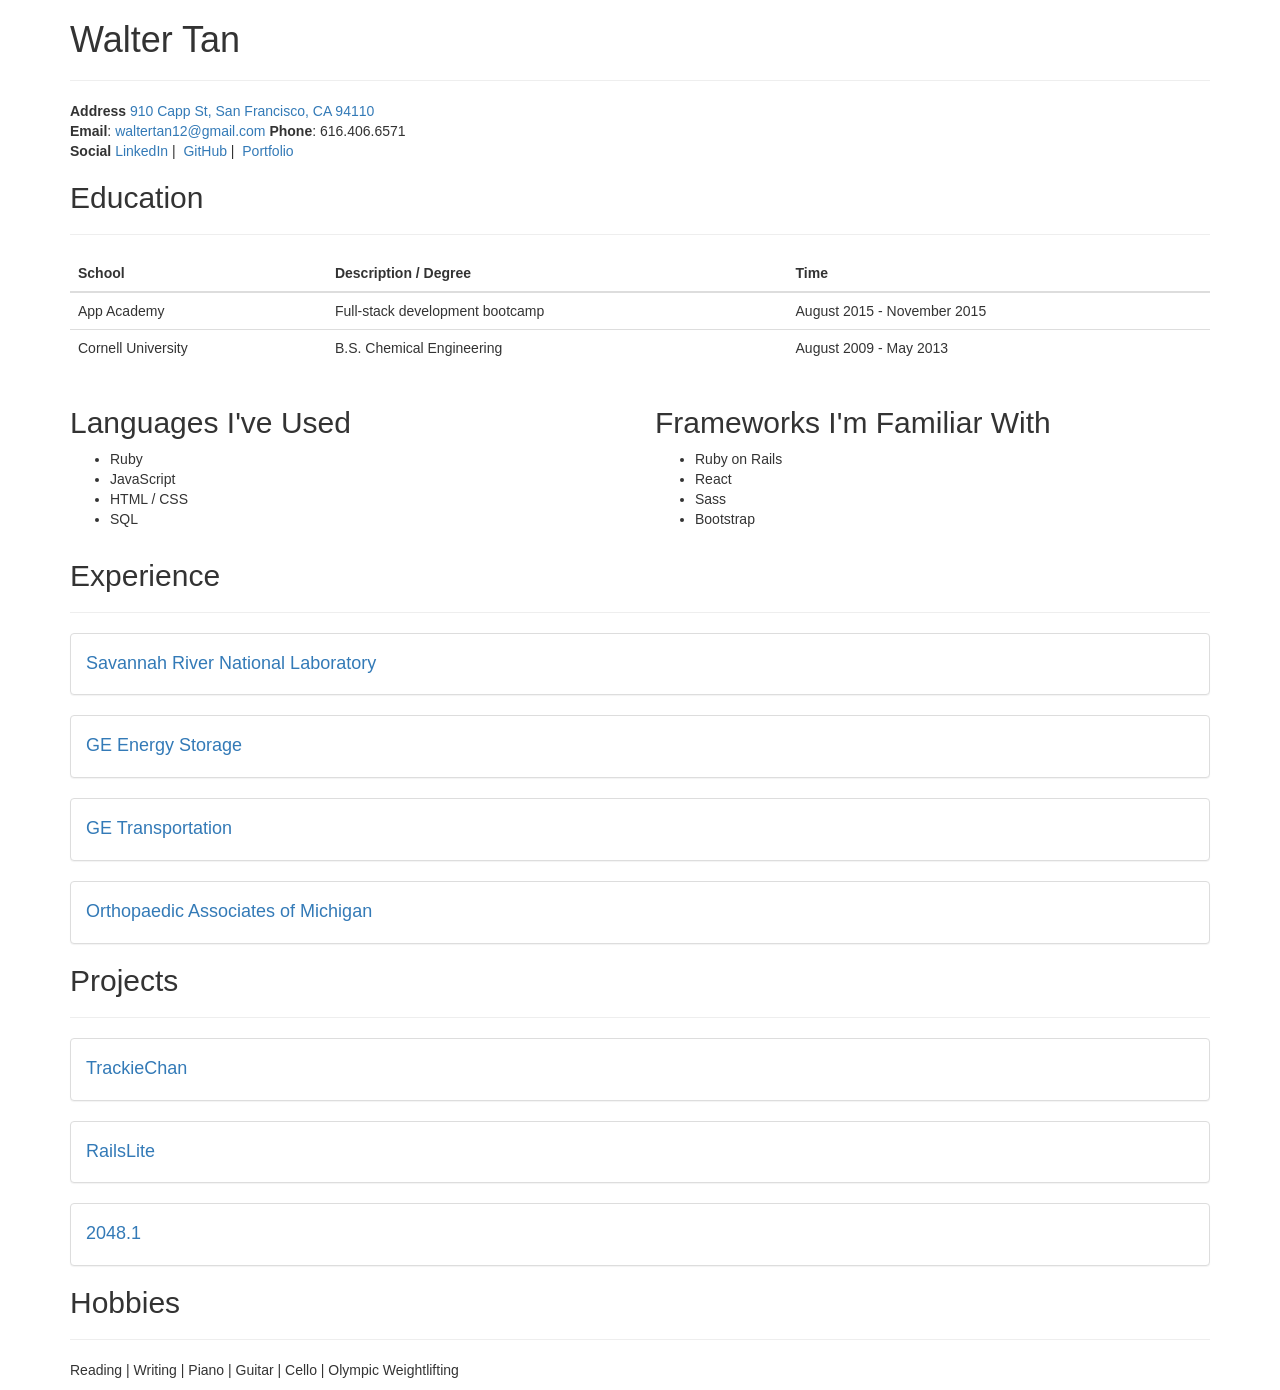
==== resume.html @ 3ff48437 "Create HTML resume" ====
<!DOCTYPE html>
<html>
<head>
  <title>Resume</title>
  <meta charset="utf-8" />
  <link rel="stylesheet" 
        href="https://maxcdn.bootstrapcdn.com/bootstrap/3.3.6/css/bootstrap.min.css">
  <script src="https://ajax.googleapis.com/ajax/libs/jquery/1.11.3/jquery.min.js"></script>
  <script type"text/javascript" 
          src="https://maxcdn.bootstrapcdn.com/bootstrap/3.3.6/js/bootstrap.min.js"></script>
</head>
<body>
  <div class="resume container">
    <div class="header">
      <h1>
        Walter Tan
      </h1>
      <hr>
      <span><strong>Address</strong>
        <a href="https://www.google.com/maps/place/910+Capp+St,+San+Francisco,+CA+94110/@37.75191,-122.4197442,17z/data=!3m1!4b1!4m2!3m1!1s0x808f7e473ae6cee1:0xc97fd3fa7aa0d35b">
          910 Capp St, San Francisco, CA 94110
        </a>
      </span>
      <br>
      <span><strong>Email</strong>: 
        <a href="mailto:waltertan12@gmail.com">
          waltertan12@gmail.com
        </a>
      </span>
      <span><strong>Phone</strong>: 
        616.406.6571
      </span>
      <br>
      <span><strong>Social</strong></span>
      <span>
        <a href="http://linkedin.com/in/waltertan12">
          LinkedIn
        </a> |&nbsp;
      </span>
      <span>
        <a href="http://github.com/waltertan12">
          GitHub
        </a>|&nbsp;
      </span>
      <span>
        <a href="http://waltertan12.github.io">
          Portfolio
        </a>
      </span>
    </div>

    <div class="education">
      <h2>Education</h2>
      <hr>
      <table class="table">
        <thead>
          <th>School</th>
          <th>Description / Degree</th>
          <th>Time</th>
        </thead>
        <tr>
          <td>App Academy</td>
          <td>Full-stack development bootcamp</td>
          <td>August 2015 - November 2015</td>
        </tr>
        <tr>
          <td>Cornell University</td>
          <td>B.S. Chemical Engineering</td>
          <td>August 2009 - May 2013</td>
        </tr>
      </table>
    </div>
    <div class="skills row">
      <div class="col-md-6">
        <h2>Languages I've Used</h2>
        <ul>
          <li>Ruby</li>
          <li>JavaScript</li>
          <li>HTML / CSS</li>
          <li>SQL</li>
        </ul>
      </div>
      <div class="col-md-6">
        <h2>Frameworks I'm Familiar With</h2>
        <ul>
          <li>Ruby on Rails</li>
          <li>React</li>
          <li>Sass</li>
          <li>Bootstrap</li>
        </ul>
      </div>
    </div>

    <div class="experience">
      <h2>Experience</h2>
      <hr>
      <div className="panel-group" 
           id="accordion" 
           role="tablist" 
           aria-multiselectable="true">
        <div class="panel panel-default">
          <a role="button" 
             data-toggle="collapse" 
             data-parent="#accordion" href="#collapseOne" 
             aria-expanded="true" 
             aria-controls="collapseOne">
            <div class="panel-heading" role="tab" id="headingOne">
              <h4 className="container panel-title">
                Savannah River National Laboratory
              </h4>
            </div>
          </a>
          <div id="collapseOne" 
               class="panel-collapse collapse" 
               role="tabpanel" 
               aria-labelledby="headingOne" 
               aria-expanded="true">
            <div class="panel-body">
              <h4>
                Associate Engineer | Aiken, South Carolina | December 2013 - July 2015
              </h4>
              <ul>
                <li>Improved cycle time of the weekly report process 85% by identifying, restructuring, and automating time consuming procedures</li>
                <li>Built an hourly financial tracking framework, significantly reducing process errors while cutting project time from days to hours</li>
                <li>Redesigned the flammable gas distribution system to limit maximum flow rate by sizing orifices and adjusting operating / failure pressures to comply with new safety standards </li>
                <li>Wrote and issued formal calculations on subjects ranging from the disposal of fissionable nuclear material to the diffusion of volatile organic compounds</li>
                <li>Wrote, edited, and approved work procedures for the maintenance and operations staff</li>
              </ul>
            </div>
          </div>
        </div>
        <!-- GE ENERGY STORAGE -->
        <div class="panel panel-default">
          <a role="button" 
             data-toggle="collapse" 
             data-parent="#accordion" href="#collapseTwo" 
             aria-expanded="true" 
             aria-controls="collapseTwo">
            <div class="panel-heading" role="tab" id="headingTwo">
              <h4 className="container panel-title">
                GE Energy Storage
              </h4>
            </div>
          </a>
          <div id="collapseTwo" 
               class="panel-collapse collapse" 
               role="tabpanel" 
               aria-labelledby="headingTwo" 
               aria-expanded="true">
            <div class="panel-body">
              <h4>
                Marketing Intern | Schenectady, New York | May 2012 - August 2012
              </h4>
              <ul>
                <li>Researched industrial motive markets and reached out to potential clients which led to new pilot projects for the motive team </li>
                <li>Developed a value proposition model for GE battery equipped delivery vehicles as opposed to lithium and diesel powered vehicles</li>
              </ul>
            </div>
          </div>
        </div>
        <!-- GE TRANSPORTATION -->
        <div class="panel panel-default" class="collapsed">
          <a role="button" 
             data-toggle="collapse" 
             data-parent="#accordion" href="#collapseThree" 
             aria-expanded="true" 
             aria-controls="collapseThree">
            <div class="panel-heading" role="tab" id="headingThree">
              <h4 className="container panel-title">
                GE Transportation
              </h4>
            </div>
          </a>
          <div id="collapseThree" 
               class="panel-collapse collapse" 
               role="tabpanel" 
               aria-labelledby="headingThree" 
               aria-expanded="true">
            <div class="panel-body">
              <h4>
                Quality Support Intern | Erie, Pennsylvania | September 2011 - December 2011
              </h4>
              <ul>
                <li>Aided in product quality data analysis by obtaining failure data from returned components, searching for trends by comparing current data to past fiscal quarters, and presenting conclusions </li>
                <li>Automated and updated Microsoft Excel spreadsheets by writing macros in VBA, greatly improving the efficiency and accuracy of data entry</li>
              </ul>
            </div>
          </div>
        </div>
        <!-- Orthopaedic Associate of Michigan -->
        <div class="panel panel-default" class="collapsed">
          <a role="button" 
             data-toggle="collapse" 
             data-parent="#accordion" href="#collapseFour" 
             aria-expanded="true" 
             aria-controls="collapseFour">
            <div class="panel-heading" role="tab" id="headingFour">
              <h4 className="container panel-title">
                Orthopaedic Associates of Michigan
              </h4>
            </div>
          </a>
          <div id="collapseFour" 
               class="panel-collapse collapse" 
               role="tabpanel" 
               aria-labelledby="headingFour" 
               aria-expanded="true">
            <div class="panel-body">
              <h4>
                Research Assistant | Grand Rapids, Michigan | June 2010 - August 2010
              </h4>
              <ul>
                <li>Aided in product quality data analysis by obtaining failure data from returned components, searching for trends by comparing current data to past fiscal quarters, and presenting conclusions </li>
                <li>Automated and updated Microsoft Excel spreadsheets by writing macros in VBA, greatly improving the efficiency and accuracy of data entry</li>
              </ul>
            </div>
          </div>
        </div>
      </div>
    </div>

    <div class="projects">
      <h2>Projects</h2>
      <hr>
        <!-- TrackieChan -->
        <div className="panel-group" 
           id="accordionTwo" 
           role="tablist" 
           aria-multiselectable="true">
        <div class="panel panel-default">
          <a role="button" 
             data-toggle="collapse" 
             data-parent="#accordionTwo" href="#collapseTrackieChan" 
             aria-expanded="true" 
             aria-controls="collapseTrackieChan">
            <div class="panel-heading" role="tab" id="trackiechan">
              <h4 className="container panel-title">
                TrackieChan
              </h4>
            </div>
          </a>
          <div id="collapseTrackieChan" 
               class="panel-collapse collapse" 
               role="tabpanel" 
               aria-labelledby="trackiechan" 
               aria-expanded="true">
            <div class="panel-body">
              <h4>
                A streaming music application inspire by SoundCloud | 
                <a href="http://trackiechan.ninja">Live</a> | 
                <a href="http://github.com/waltertan12/FinalProject">GitHub</a>
              </h4>
              <h5>Ruby | Ruby on Rails | JavaScript | React </h5>
              <ul>
                <li>Uses React on the front-end and a Rails JSON API on the back-end</li>
                <li>Implements a polymorphic feed with a ranking algorithm to determine trends</li>
                <li>Follows the Flux architecture to simplify data flow from multiple back-end models</li>
              </ul>
              <!-- <img src="./images/thumbs/trackiechan_thumb.png"> -->
            </div>
          </div>
        </div>
        <!-- Rails Lite -->
        <div class="panel panel-default">
          <a role="button" 
             data-toggle="collapse" 
             data-parent="#accordionTwo" href="#collapseRailsLite" 
             aria-expanded="true" 
             aria-controls="collapseRailsLite">
            <div class="panel-heading" role="tab" id="headingRailsLite">
              <h4 className="container panel-title">
                RailsLite
              </h4>
            </div>
          </a>
          <div id="collapseRailsLite" 
               class="panel-collapse collapse" 
               role="tabpanel" 
               aria-labelledby="headingRailsLite" 
               aria-expanded="true">
            <div class="panel-body">
              <h4>
                An MVC web framework modeled after Ruby on Rails | 
                <a href="http://railslite.ddns.net">Live</a> | 
                <a href="http://github.com/waltertan12/RailsLite">GitHub</a>
              </h4>
              <h5>Ruby | SQL</h5>
              <ul>
                <li>Implements core functionality of the Rails Active Record and Action View libraries namely, model persistence, associations, relations, routing, and view rendering</li>
                <li>Includes a command line utility that simplifies setup of a new web application</li>
              </ul>
            </div>
          </div>
        </div>
        <!-- 2048.1 -->
        <div class="panel panel-default">
          <a role="button" 
             data-toggle="collapse" 
             data-parent="#accordionTwo" href="#collapse20481" 
             aria-expanded="true" 
             aria-controls="collapse20481">
            <div class="panel-heading" role="tab" id="heading20481">
              <h4 className="container panel-title">
                2048.1
              </h4>
            </div>
          </a>
          <div id="collapse20481" 
               class="panel-collapse collapse" 
               role="tabpanel" 
               aria-labelledby="heading20481" 
               aria-expanded="true">
            <div class="panel-body">
              <h4>
                The popular game 2048 but with a starting tile of '1' | 
                <a href="http://waltertan12.github.io/2048.1">Live</a> | 
                <a href="http://github.com/waltertan12/2048.1">GitHub</a>
              </h4>
              <h5>JavaScript | HTML | CSS</h5>
              <ul>
                <li>Includes an AI player that implements an Expectimax tree</li>
                <li>Uses CSS transitions and DOM manipulation for sliding and merging animations</li>
              </ul>
            </div>
          </div>
        </div>
      </div>
    </div>

    <div class="hobbies">
      <h2>Hobbies</h2>
      <hr>
      <p>Reading | Writing | Piano | Guitar | Cello | Olympic Weightlifting</p>
    </div>
  </div>
</body>
</html>
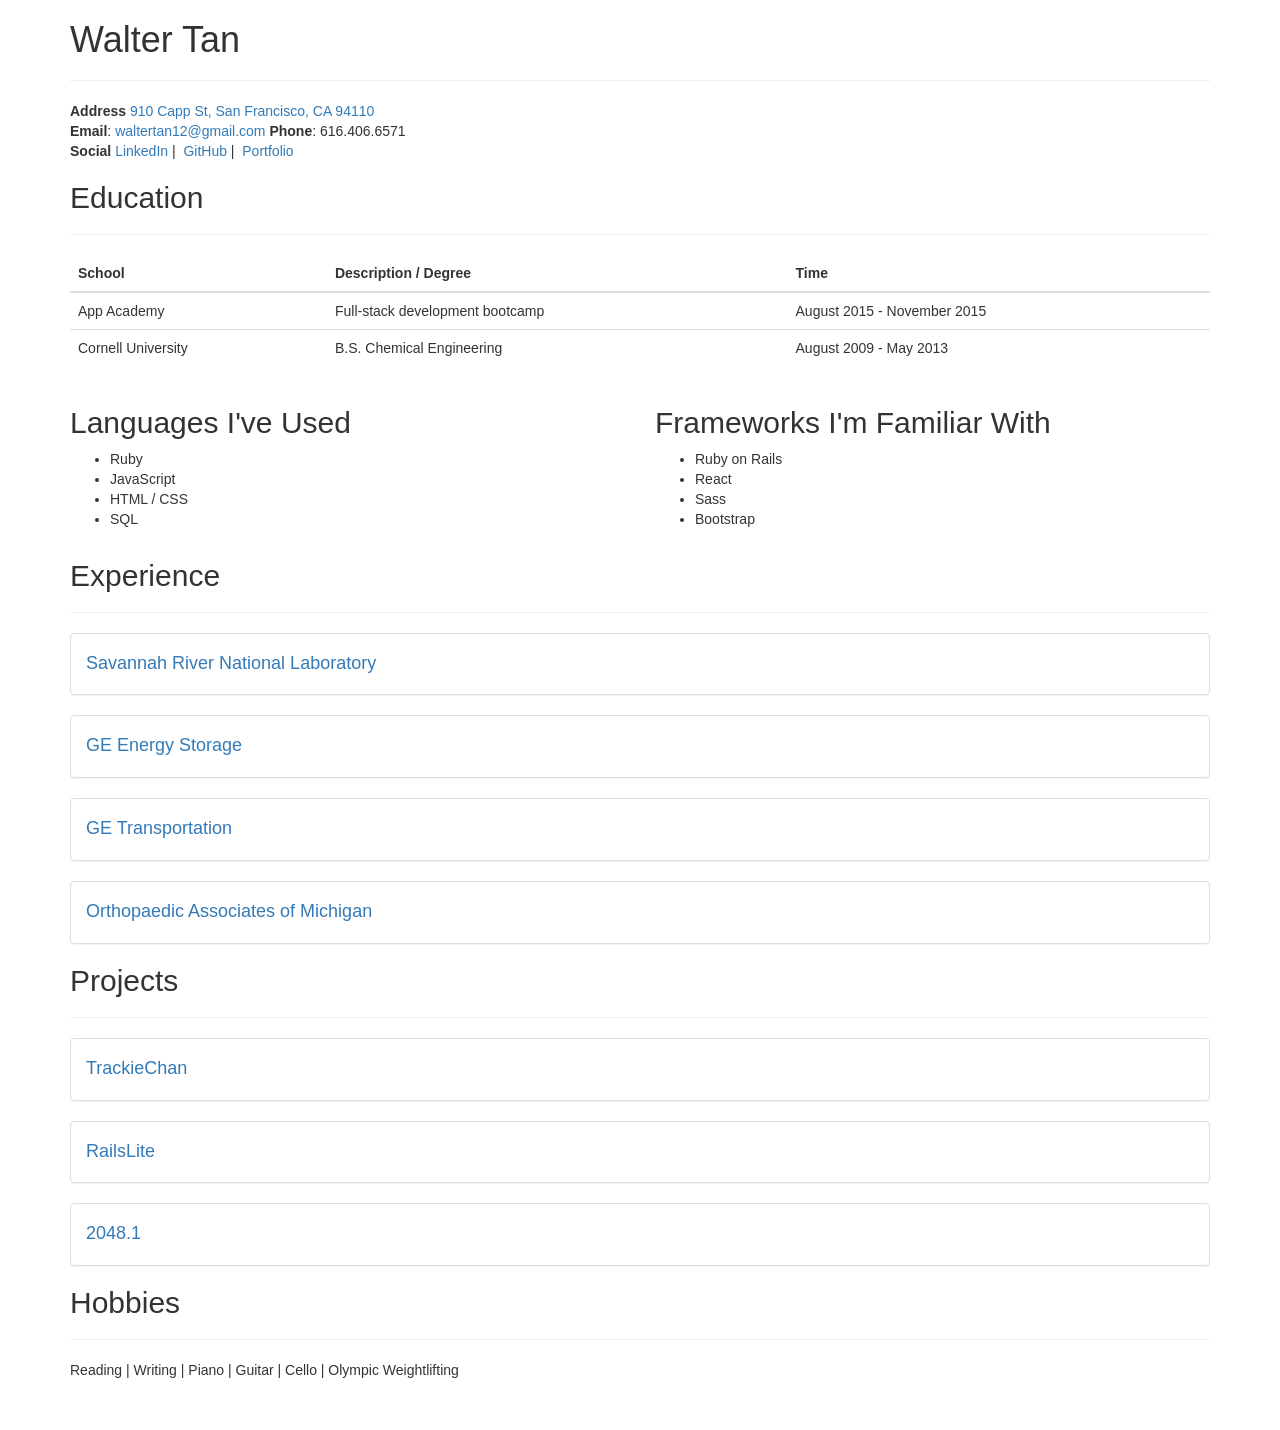
==== commit fdcb008f: "Add link to HTML resume on index.html" ====
--- a/resume.html
+++ b/resume.html
@@ -333,5 +333,6 @@
       <p>Reading | Writing | Piano | Guitar | Cello | Olympic Weightlifting</p>
     </div>
   </div>
+  <br><br>
 </body>
 </html>
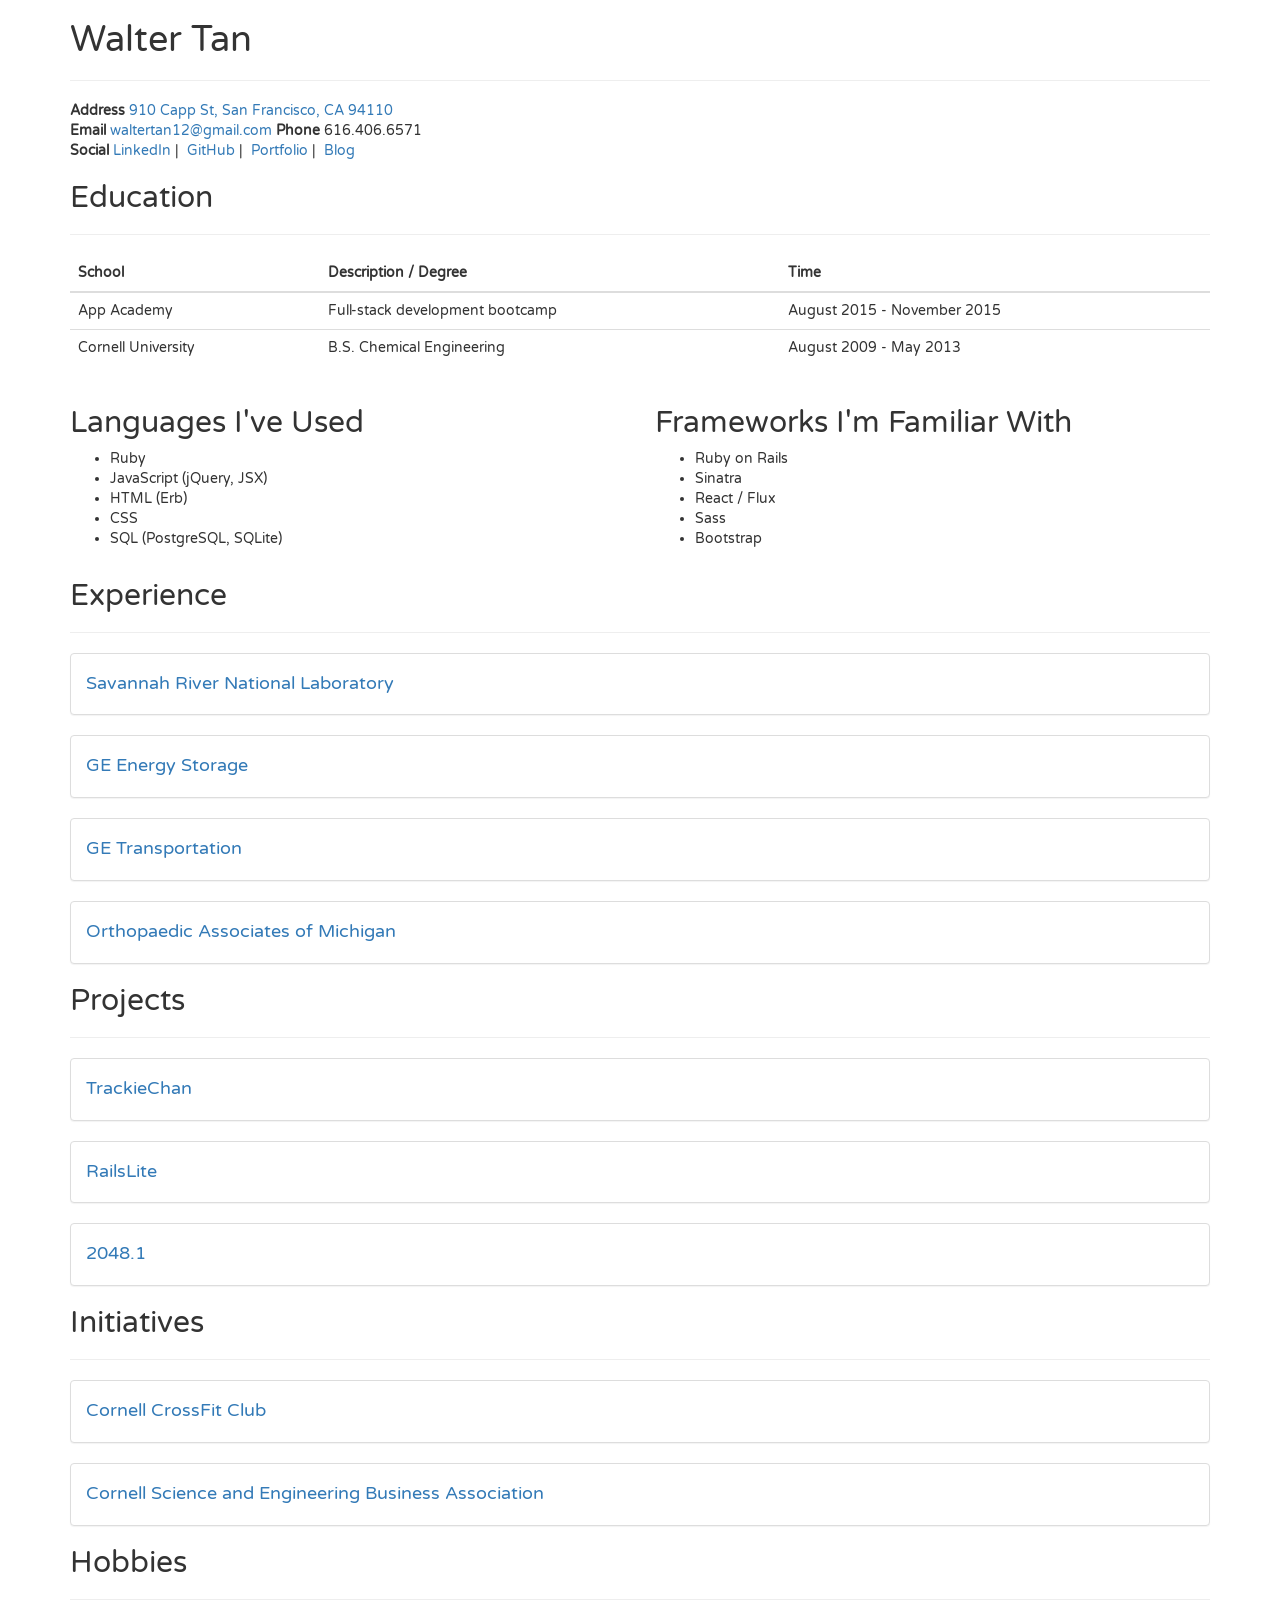
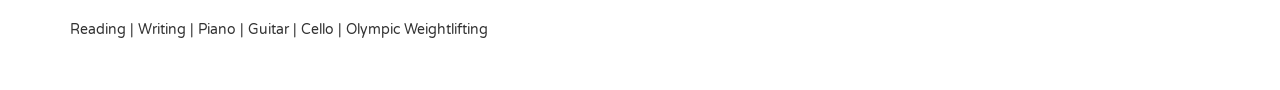
==== commit b99d523a: "Add initiatives to resume" ====
--- a/resume.html
+++ b/resume.html
@@ -8,6 +8,12 @@
   <script src="https://ajax.googleapis.com/ajax/libs/jquery/1.11.3/jquery.min.js"></script>
   <script type"text/javascript" 
           src="https://maxcdn.bootstrapcdn.com/bootstrap/3.3.6/js/bootstrap.min.js"></script>
+  <link href='https://fonts.googleapis.com/css?family=Varela+Round' rel='stylesheet' type='text/css'>
+  <style>
+    body {
+      font-family: "Varela Round";
+    }
+  </style>
 </head>
 <body>
   <div class="resume container">
@@ -22,12 +28,12 @@
         </a>
       </span>
       <br>
-      <span><strong>Email</strong>: 
+      <span><strong>Email</strong> 
         <a href="mailto:waltertan12@gmail.com">
           waltertan12@gmail.com
         </a>
       </span>
-      <span><strong>Phone</strong>: 
+      <span><strong>Phone</strong>
         616.406.6571
       </span>
       <br>
@@ -40,11 +46,16 @@
       <span>
         <a href="http://github.com/waltertan12">
           GitHub
-        </a>|&nbsp;
+        </a> |&nbsp;
       </span>
       <span>
         <a href="http://waltertan12.github.io">
           Portfolio
+        </a> |&nbsp;
+      </span>
+      <span>
+        <a href="http://waltertan12.github.io/blog">
+          Blog
         </a>
       </span>
     </div>
@@ -75,16 +86,18 @@
         <h2>Languages I've Used</h2>
         <ul>
           <li>Ruby</li>
-          <li>JavaScript</li>
-          <li>HTML / CSS</li>
-          <li>SQL</li>
+          <li>JavaScript (jQuery, JSX)</li>
+          <li>HTML (Erb)</li>
+          <li>CSS</li>
+          <li>SQL (PostgreSQL, SQLite)</li>
         </ul>
       </div>
       <div class="col-md-6">
         <h2>Frameworks I'm Familiar With</h2>
         <ul>
           <li>Ruby on Rails</li>
-          <li>React</li>
+          <li>Sinatra</li>
+          <li>React / Flux</li>
           <li>Sass</li>
           <li>Bootstrap</li>
         </ul>
@@ -327,6 +340,76 @@
       </div>
     </div>
 
+    <div class="projects">
+      <h2>Initiatives</h2>
+      <hr>
+        <!-- Cornell CrossFit -->
+        <div className="panel-group" 
+           id="accordionThree" 
+           role="tablist" 
+           aria-multiselectable="true">
+          <div class="panel panel-default">
+            <a role="button" 
+               data-toggle="collapse" 
+               data-parent="#accordionThree" href="#collapseCornellCrossFit" 
+               aria-expanded="true" 
+               aria-controls="collapseCornellCrossFit">
+              <div class="panel-heading" role="tab" id="cornellCrossFit">
+                <h4 className="container panel-title">
+                  Cornell CrossFit Club
+                </h4>
+              </div>
+            </a>
+            <div id="collapseCornellCrossFit" 
+                 class="panel-collapse collapse" 
+                 role="tabpanel" 
+                 aria-labelledby="cornellCrossFit" 
+                 aria-expanded="true">
+              <div class="panel-body">
+                <h4>
+                  Co-Founder and Vice President | August 2012 - May 2013
+                </h4>
+                <ul>
+                  <li>Promoted the maintenance and improvement of fitness and nutrition using the function fitness phenomenon "CrossFit" as a guide</li>  
+                  <li>Scheduled and programmed workout content based on safe, efficient, results-based exercise</li> 
+                  <li>Expanded membership of the club using social networking and direct marketing</li>
+                </ul>
+              </div>
+            </div>
+          </div>
+        <!-- SEBA -->
+        <div class="panel panel-default">
+          <a role="button" 
+             data-toggle="collapse" 
+             data-parent="#accordionThree" href="#collapseSEBA" 
+             aria-expanded="true" 
+             aria-controls="collapseSEBA">
+            <div class="panel-heading" role="tab" id="SEBA">
+              <h4 className="container panel-title">
+                Cornell Science and Engineering Business Association
+              </h4>
+            </div>
+          </a>
+          <div id="collapseSEBA" 
+               class="panel-collapse collapse" 
+               role="tabpanel" 
+               aria-labelledby="SEBA" 
+               aria-expanded="true">
+            <div class="panel-body">
+              <h4>
+                Co-Founder and Vice President | May 2011 - May 2013
+              </h4>
+              <ul>
+                <li>Educated students with technical backgrounds for careers in business and management </li>  
+                <li>Designed the organization’s infrastructure and drafted its constitution and by-laws </li> 
+                <li>Planned events such as mock interviews, resume critiques, and elevator pitch workshops </li>
+                <li>Networked with over 3,000 students across campus by means of flyering, quarter carding, and connecting with professors and other student organizations</li>
+              </ul>
+            </div>
+          </div>
+        </div>
+      </div>
+
     <div class="hobbies">
       <h2>Hobbies</h2>
       <hr>
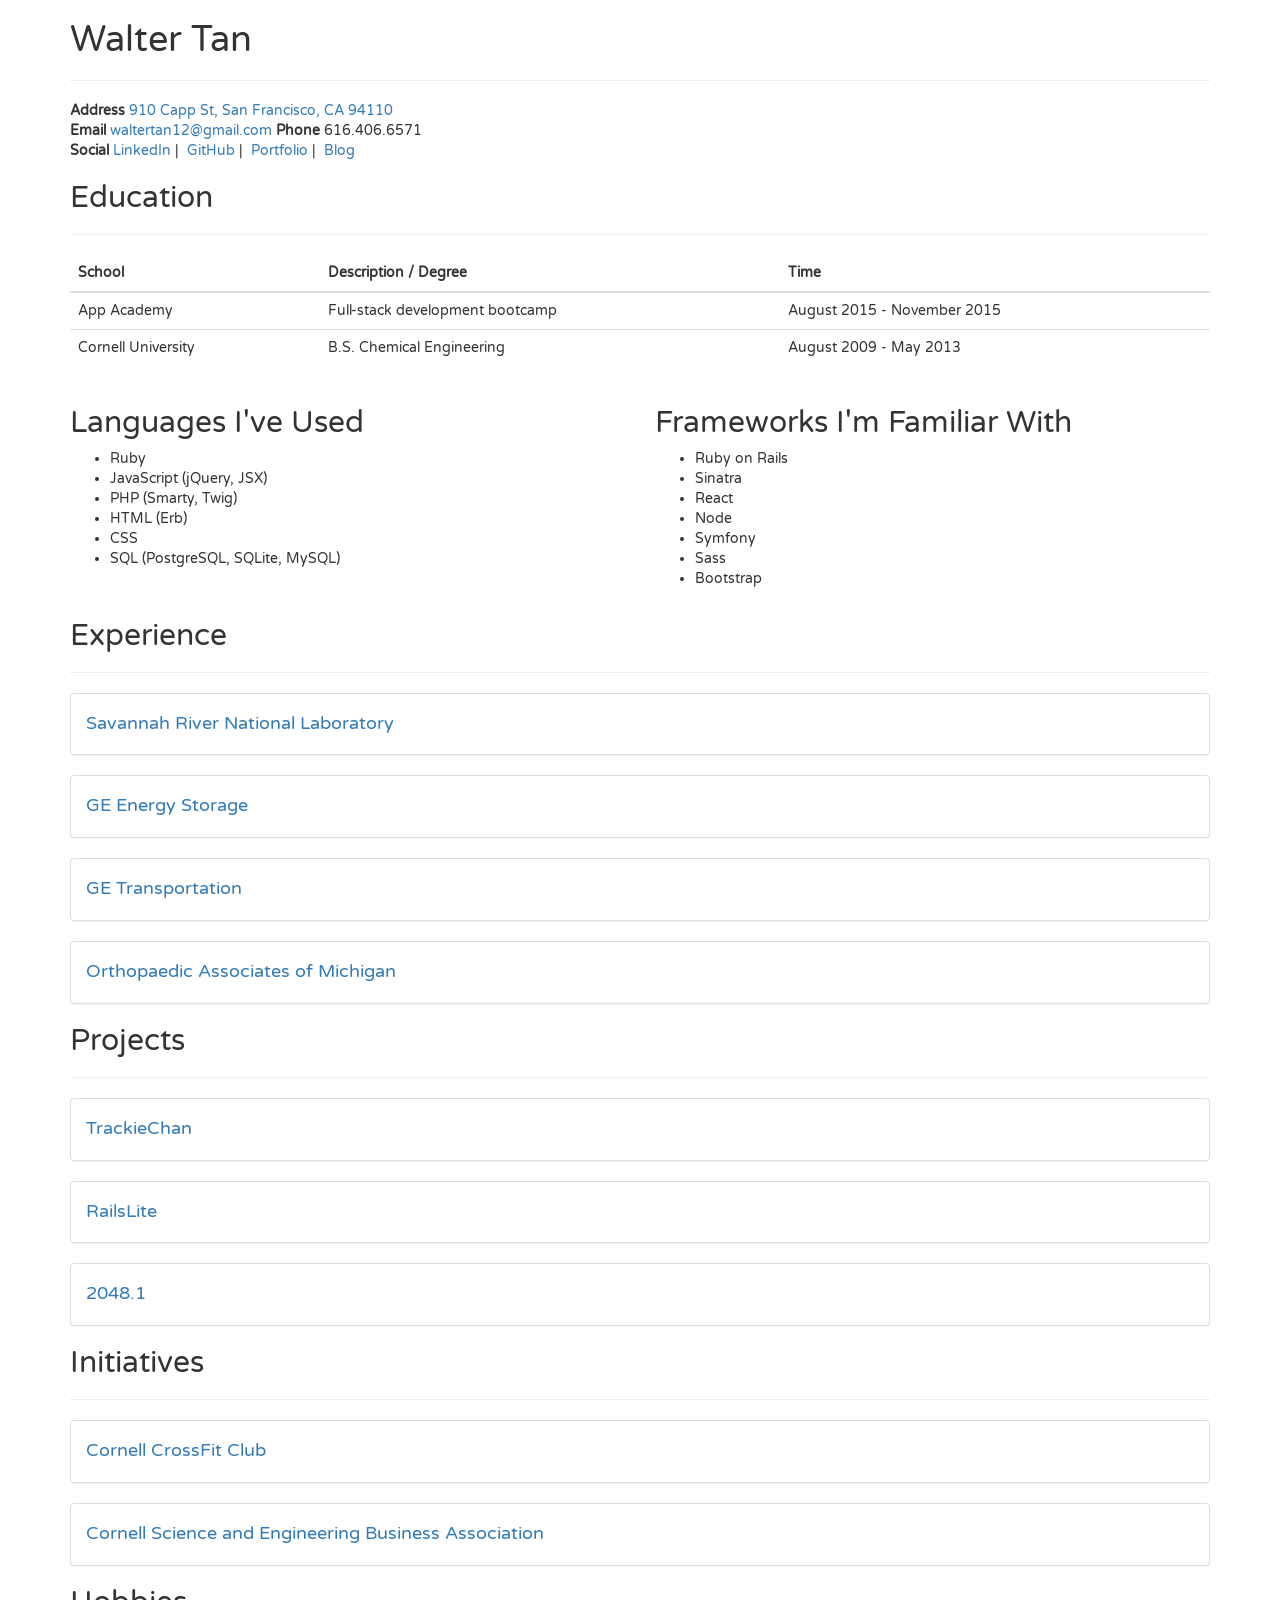
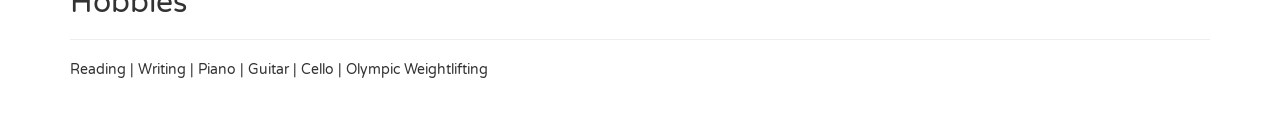
==== commit e3cd8da6: "Update languages and frameworks" ====
--- a/resume.html
+++ b/resume.html
@@ -9,6 +9,16 @@
   <script type"text/javascript" 
           src="https://maxcdn.bootstrapcdn.com/bootstrap/3.3.6/js/bootstrap.min.js"></script>
   <link href='https://fonts.googleapis.com/css?family=Varela+Round' rel='stylesheet' type='text/css'>
+  <script type="text/javascript">
+      (function(i,s,o,g,r,a,m){i['GoogleAnalyticsObject']=r;i[r]=i[r]||function(){
+      (i[r].q=i[r].q||[]).push(arguments)},i[r].l=1*new Date();a=s.createElement(o),
+      m=s.getElementsByTagName(o)[0];a.async=1;a.src=g;m.parentNode.insertBefore(a,m)
+      })(window,document,'script','//www.google-analytics.com/analytics.js','ga');
+
+      ga('create', 'UA-70780190-1', 'auto');
+      ga('send', 'pageview');
+
+    </script>
   <style>
     body {
       font-family: "Varela Round";
@@ -87,9 +97,10 @@
         <ul>
           <li>Ruby</li>
           <li>JavaScript (jQuery, JSX)</li>
+          <li>PHP (Smarty, Twig)</li>
           <li>HTML (Erb)</li>
           <li>CSS</li>
-          <li>SQL (PostgreSQL, SQLite)</li>
+          <li>SQL (PostgreSQL, SQLite, MySQL)</li>
         </ul>
       </div>
       <div class="col-md-6">
@@ -97,7 +108,9 @@
         <ul>
           <li>Ruby on Rails</li>
           <li>Sinatra</li>
-          <li>React / Flux</li>
+          <li>React</li>
+          <li>Node</li>
+          <li>Symfony</li>
           <li>Sass</li>
           <li>Bootstrap</li>
         </ul>
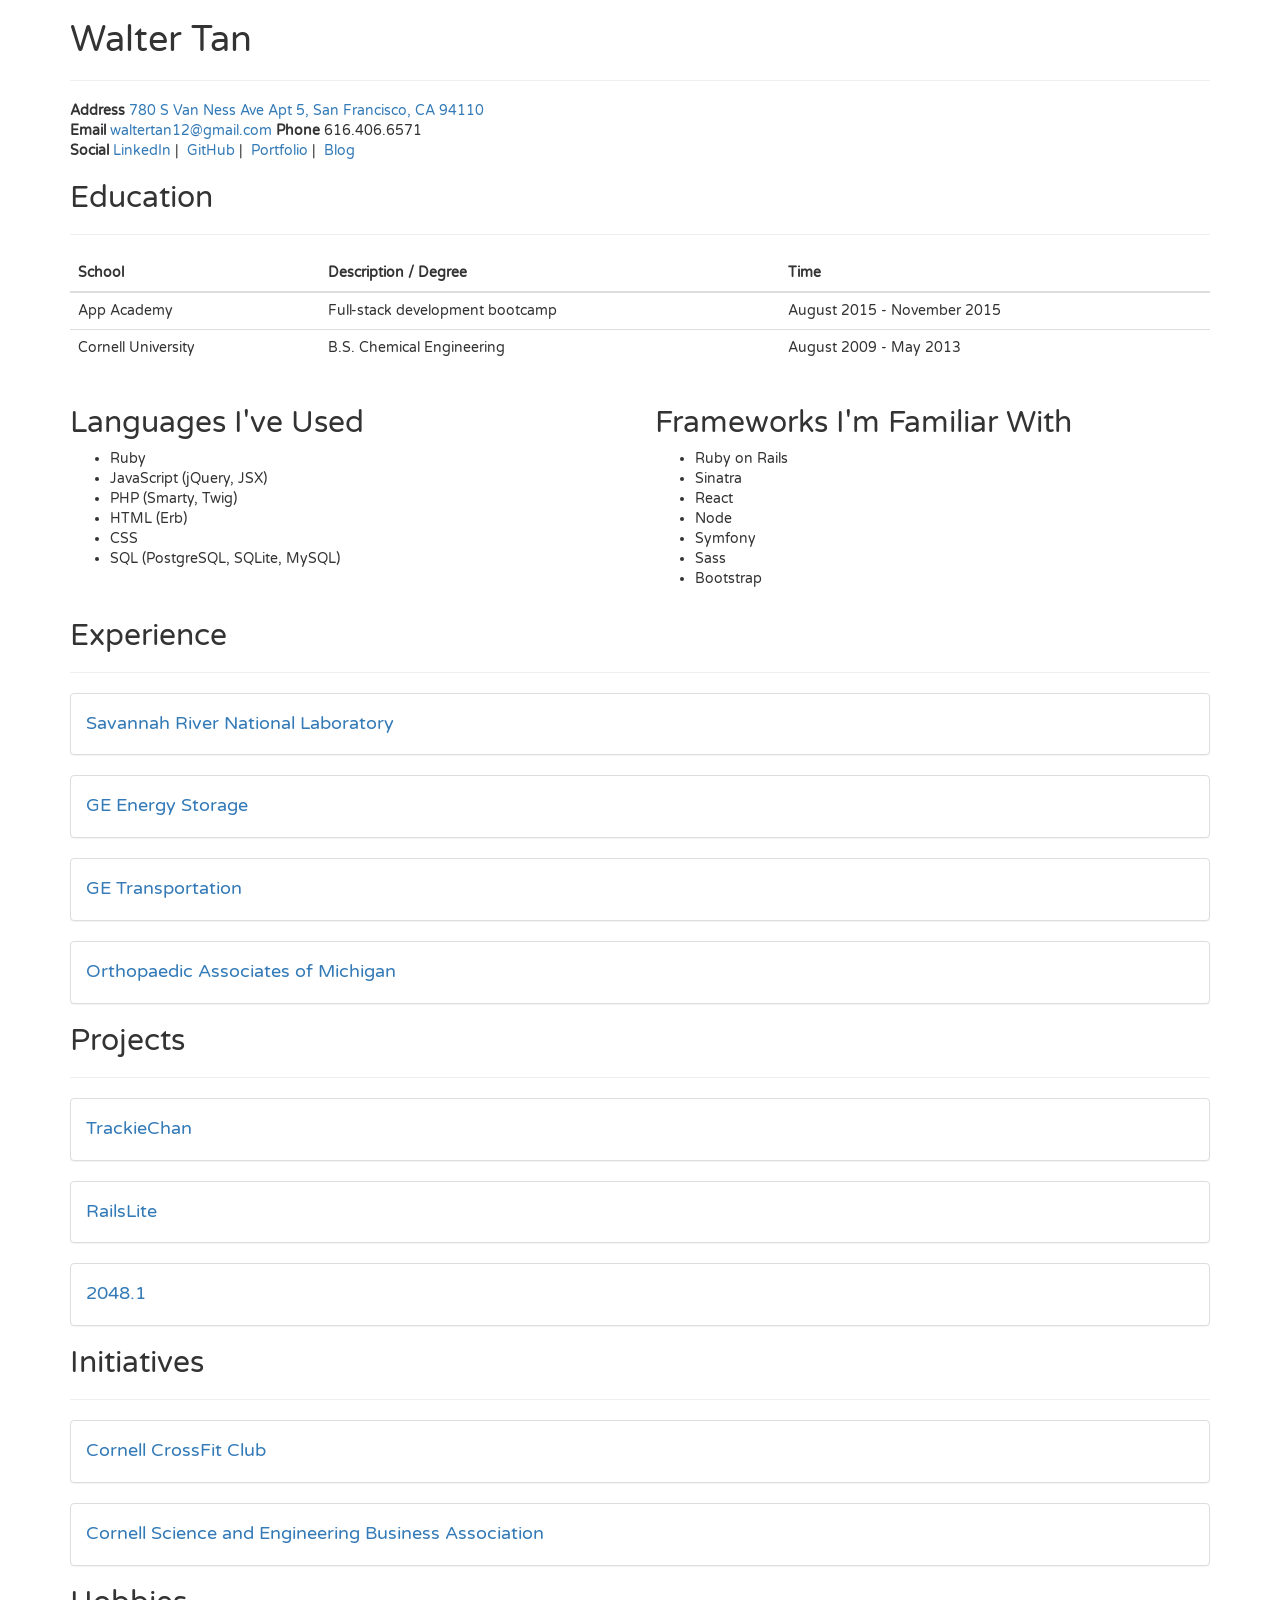
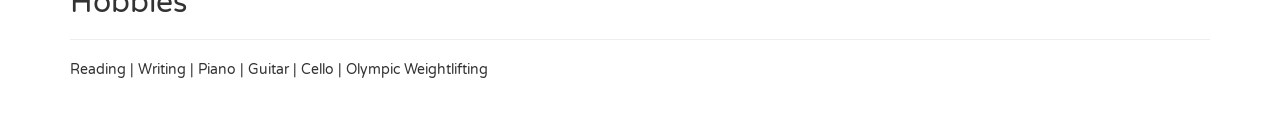
==== commit ff929f97: "Update resume" ====
--- a/resume.html
+++ b/resume.html
@@ -34,7 +34,7 @@
       <hr>
       <span><strong>Address</strong>
         <a href="https://www.google.com/maps/place/910+Capp+St,+San+Francisco,+CA+94110/@37.75191,-122.4197442,17z/data=!3m1!4b1!4m2!3m1!1s0x808f7e473ae6cee1:0xc97fd3fa7aa0d35b">
-          910 Capp St, San Francisco, CA 94110
+          780 S Van Ness Ave Apt 5, San Francisco, CA 94110
         </a>
       </span>
       <br>
@@ -431,4 +431,4 @@
   </div>
   <br><br>
 </body>
-</html>+</html>
